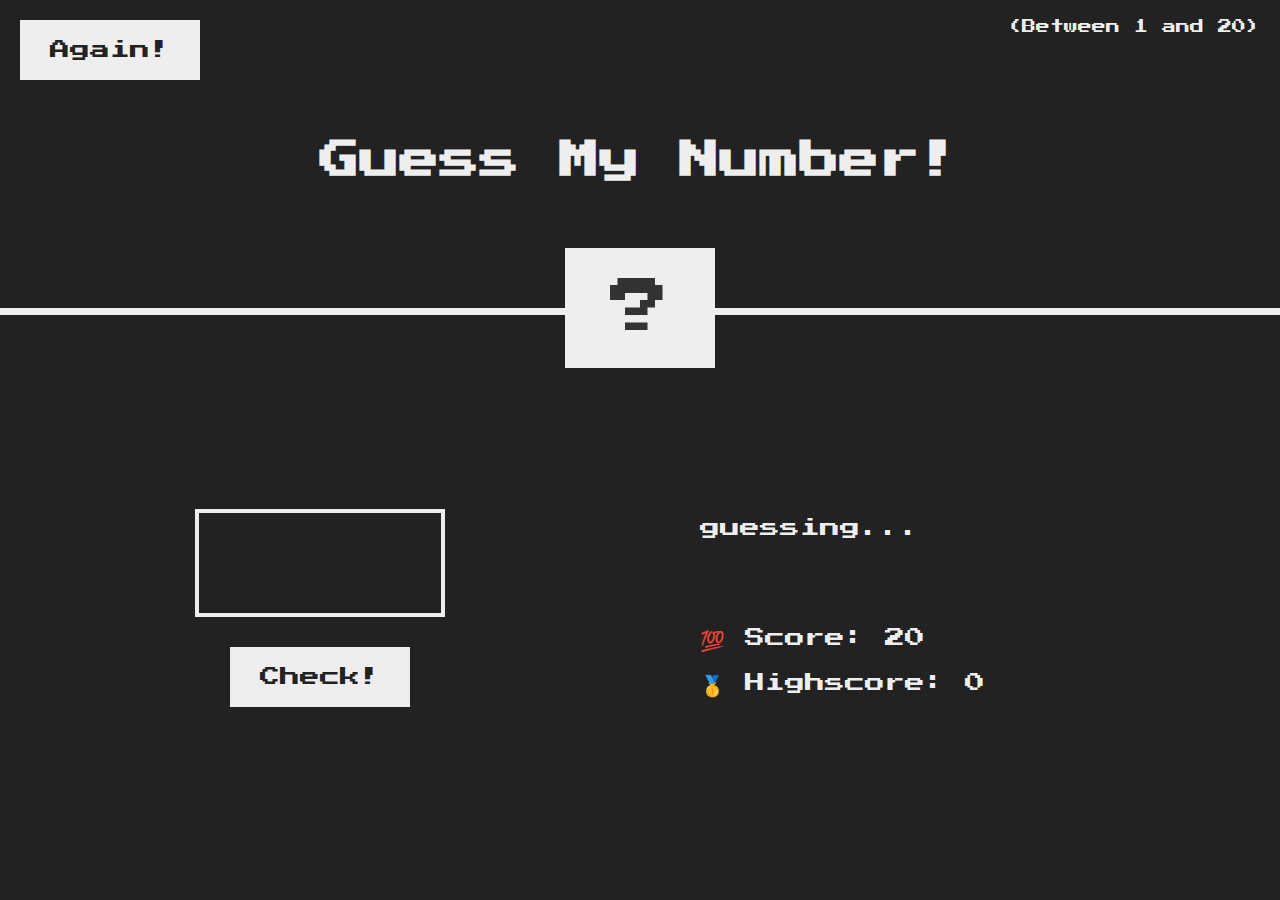
==== index.html @ a31d9baf "first commit" ====
<!DOCTYPE html>
<html lang="en">
  <head>
    <meta charset="UTF-8" />
    <meta name="viewport" content="width=device-width, initial-scale=1.0" />
    <meta http-equiv="X-UA-Compatible" content="ie=edge" />
    <link rel="stylesheet" href="style.css" />
    <title>Guess My Number!</title>
  </head>
  <body>
    <header>
      <h1>Guess My Number!</h1>
      <p class="between">(Between 1 and 20)</p>
      <button class="btn again">Again!</button>
      <div class="number">?</div>
    </header>
    <main>
      <section class="left">
        <input type="number" class="guess" />
        <button class="btn check">Check!</button>
      </section>
      <section class="right">
        <p class="message">guessing...</p>
        <p class="label-score">💯 Score: <span class="score">20</span></p>
        <p class="label-highscore">
          🥇 Highscore: <span class="highscore">0</span>
        </p>
      </section>
    </main>
    <script src="script.js"></script>
  </body>
</html>
---- style.css ----
@import url('https://fonts.googleapis.com/css?family=Press+Start+2P&display=swap');

* {
  margin: 0;
  padding: 0;
  box-sizing: inherit;
}

html {
  font-size: 62.5%;
  box-sizing: border-box;
}

body {
  font-family: 'Press Start 2P', sans-serif;
  color: #eee;
  background-color: #222;
  /* background-color: #60b347; */
}

/* LAYOUT */
header {
  position: relative;
  height: 35vh;
  border-bottom: 7px solid #eee;
}

main {
  height: 65vh;
  color: #eee;
  display: flex;
  align-items: center;
  justify-content: space-around;
}

.left {
  width: 52rem;
  display: flex;
  flex-direction: column;
  align-items: center;
}

.right {
  width: 52rem;
  font-size: 2rem;
}

/* ELEMENTS STYLE */
h1 {
  font-size: 4rem;
  text-align: center;
  position: absolute;
  width: 100%;
  top: 52%;
  left: 50%;
  transform: translate(-50%, -50%);
}

.number {
  background: #eee;
  color: #333;
  font-size: 6rem;
  width: 15rem;
  padding: 3rem 0rem;
  text-align: center;
  position: absolute;
  bottom: 0;
  left: 50%;
  transform: translate(-50%, 50%);
}

.between {
  font-size: 1.4rem;
  position: absolute;
  top: 2rem;
  right: 2rem;
}

.again {
  position: absolute;
  top: 2rem;
  left: 2rem;
}

.guess {
  background: none;
  border: 4px solid #eee;
  font-family: inherit;
  color: inherit;
  font-size: 5rem;
  padding: 2.5rem;
  width: 25rem;
  text-align: center;
  display: block;
  margin-bottom: 3rem;
}

.btn {
  border: none;
  background-color: #eee;
  color: #222;
  font-size: 2rem;
  font-family: inherit;
  padding: 2rem 3rem;
  cursor: pointer;
}

.btn:hover {
  background-color: #ccc;
}

.message {
  margin-bottom: 8rem;
  height: 3rem;
}

.label-score {
  margin-bottom: 2rem;
}
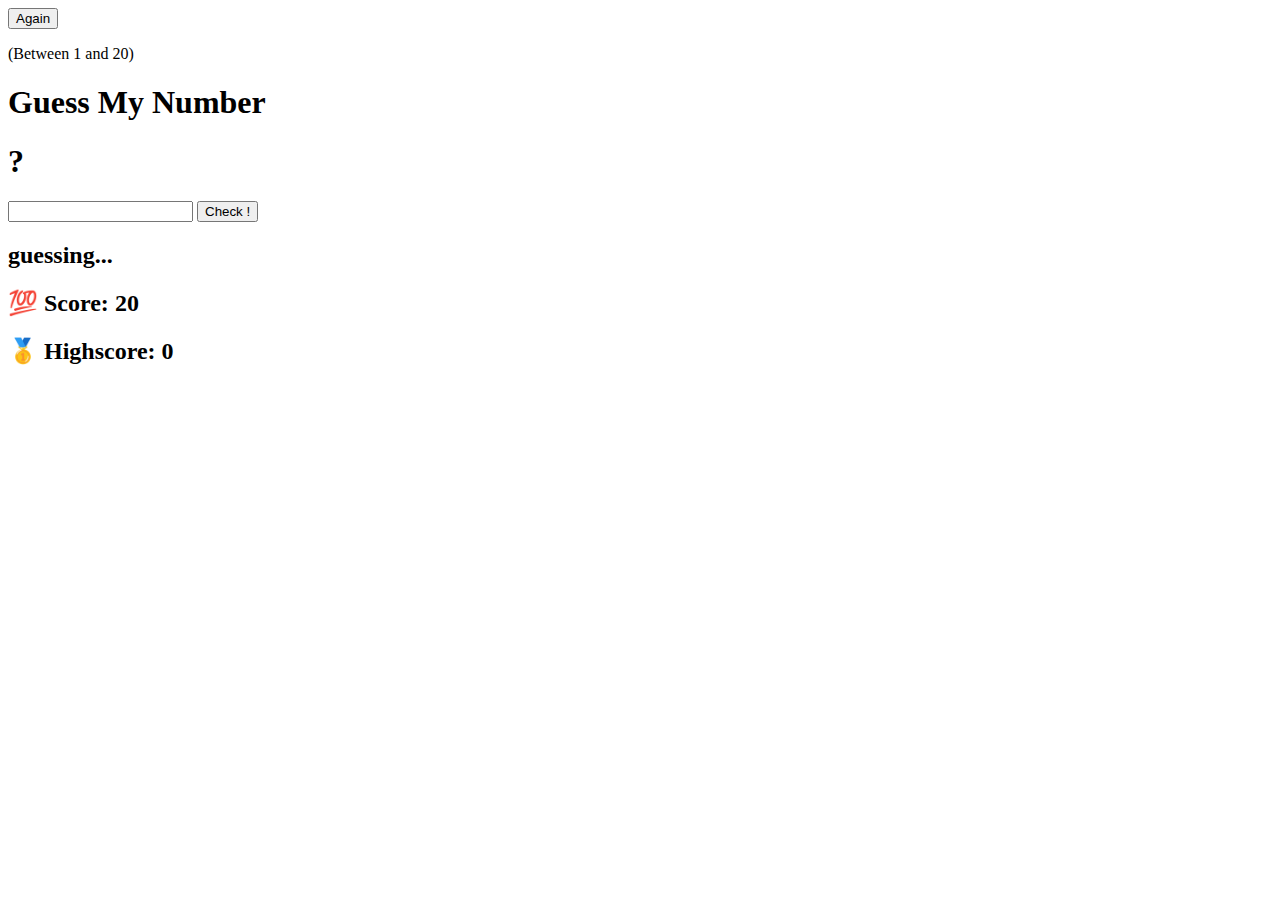
==== commit 17dfe246: "delete unnecessary files" ====
--- a/index.html
+++ b/index.html
@@ -3,30 +3,36 @@
   <head>
     <meta charset="UTF-8" />
     <meta name="viewport" content="width=device-width, initial-scale=1.0" />
-    <meta http-equiv="X-UA-Compatible" content="ie=edge" />
-    <link rel="stylesheet" href="style.css" />
-    <title>Guess My Number!</title>
+    <link rel="stylesheet" href="main.css" />
+    <title>Guess the number Noor</title>
   </head>
   <body>
-    <header>
-      <h1>Guess My Number!</h1>
-      <p class="between">(Between 1 and 20)</p>
-      <button class="btn again">Again!</button>
-      <div class="number">?</div>
-    </header>
-    <main>
-      <section class="left">
+    <div class="top-section">
+      <div class="nav">
+        <button class="btn" id="again">Again</button>
+        <p>(Between 1 and 20)</p>
+      </div>
+
+      <div class="top-body">
+        <h1>Guess My Number</h1>
+        <h1 id="top-body-box">?</h1>
+        <div class="line"></div>
+      </div>
+    </div>
+
+    <div class="bottom-section">
+      <div class="left">
         <input type="number" class="guess" />
-        <button class="btn check">Check!</button>
+        <button type="submit" class="check-btn btn">Check !</button>
+      </div>
+
+      <section class="right">
+        <h2 class="message">guessing...</h2>
+        <h2></h2>
+        <h2>💯 Score: <span class="score">20</span></h2>
+        <h2>🥇 Highscore: <span class="highScore">0</span></h2>
       </section>
-      <section class="right">
-        <p class="message">guessing...</p>
-        <p class="label-score">💯 Score: <span class="score">20</span></p>
-        <p class="label-highscore">
-          🥇 Highscore: <span class="highscore">0</span>
-        </p>
-      </section>
-    </main>
-    <script src="script.js"></script>
+    </div>
+    <script src="main.js"></script>
   </body>
 </html>
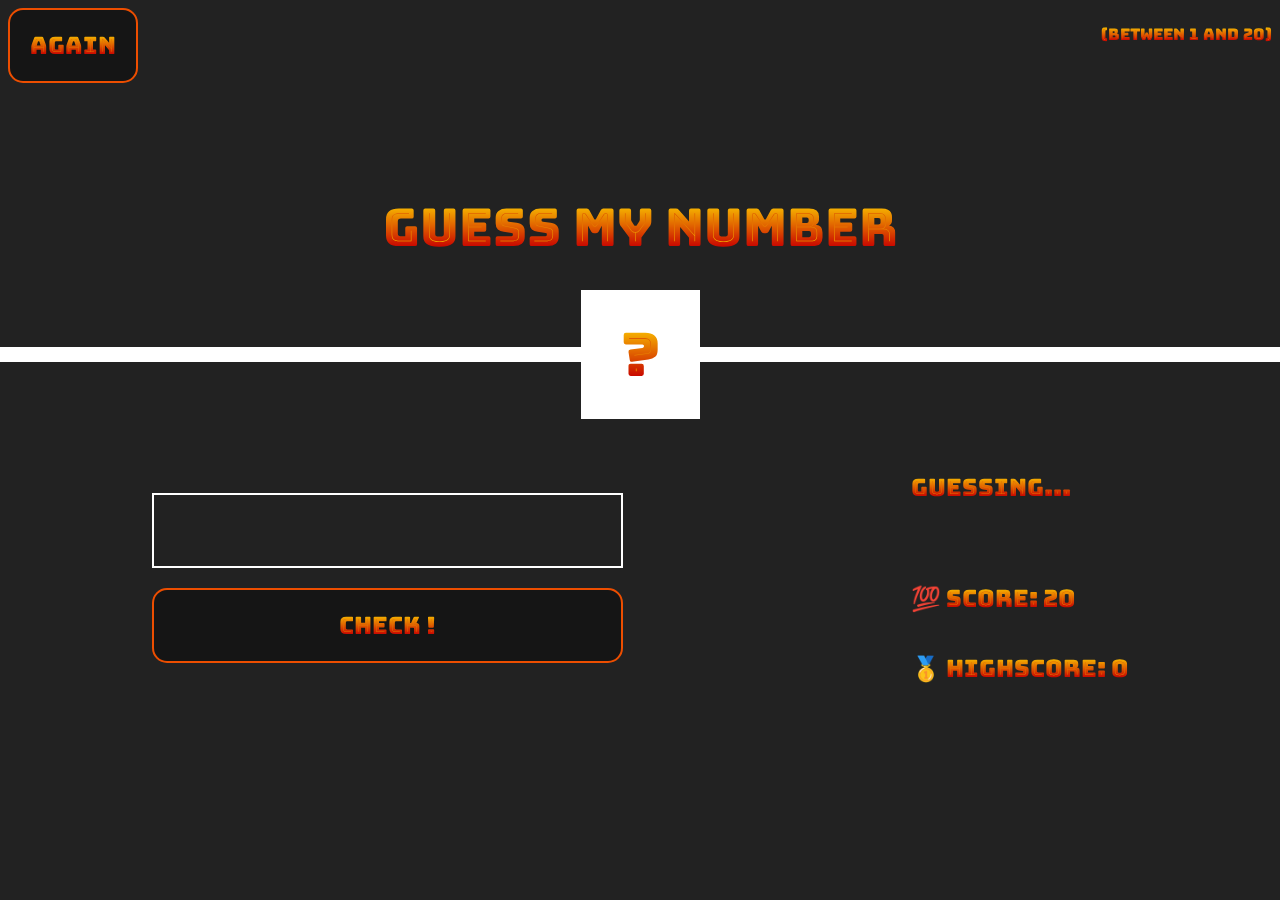
==== commit b957b0a9: "Fouth Commit - fix the linkings in the HTML file" ====
--- a/index.html
+++ b/index.html
@@ -3,7 +3,7 @@
   <head>
     <meta charset="UTF-8" />
     <meta name="viewport" content="width=device-width, initial-scale=1.0" />
-    <link rel="stylesheet" href="main.css" />
+    <link rel="stylesheet" href="style.css" />
     <title>Guess the number Noor</title>
   </head>
   <body>
@@ -33,6 +33,6 @@
         <h2>🥇 Highscore: <span class="highScore">0</span></h2>
       </section>
     </div>
-    <script src="main.js"></script>
+    <script src="script.js"></script>
   </body>
 </html>
--- a/style.css
+++ b/style.css
@@ -0,0 +1,86 @@
+@import url('https://fonts.googleapis.com/css2?family=Bungee+Spice&display=swap');
+
+body {
+  font-family: 'Bungee Spice', cursive;
+  background-color: #222;
+}
+
+button {
+  border: none;
+  background-color: rgba(0, 0, 0, 0.365);
+  padding: 20px;
+  font-size: 1.5rem;
+  font-family: 'Bungee Spice', cursive;
+  border: 2px solid #ed4e00;
+  border-radius: 15px;
+}
+
+.btn:hover {
+  background-color: rgba(120, 120, 120, 0.685);
+}
+
+input {
+  border: none;
+  background-color: #2222226e;
+  padding: 20px;
+  font-size: 1.5rem;
+  font-family: 'Bungee Spice', cursive;
+  border: 2px solid #fff;
+  text-align: center;
+}
+
+.nav {
+  display: flex;
+  justify-content: space-between;
+}
+
+.top-body {
+  display: flex;
+  justify-content: center;
+  margin: 90px;
+  flex-direction: column;
+  gap: 25px;
+  align-items: center;
+}
+
+.top-body h1 {
+  text-align: center;
+  font-size: 52px;
+  margin: 20px;
+}
+
+#top-body-box {
+  background-color: white;
+  font-size: 60px;
+  padding: 40px;
+  padding-block: 25px;
+  position: absolute;
+  top: 270px;
+  /* text-align: center; */
+}
+
+.line {
+  height: 5px;
+  width: 100vw;
+  background-color: white;
+  border: 5px solid white;
+  margin-top: 40px;
+}
+
+.bottom-section {
+  display: flex;
+  justify-content: space-around;
+}
+
+.left {
+  display: flex;
+  flex-direction: column;
+  justify-content: center;
+  gap: 20px;
+}
+
+.right {
+  display: flex;
+  flex-direction: column;
+  justify-content: center;
+}
